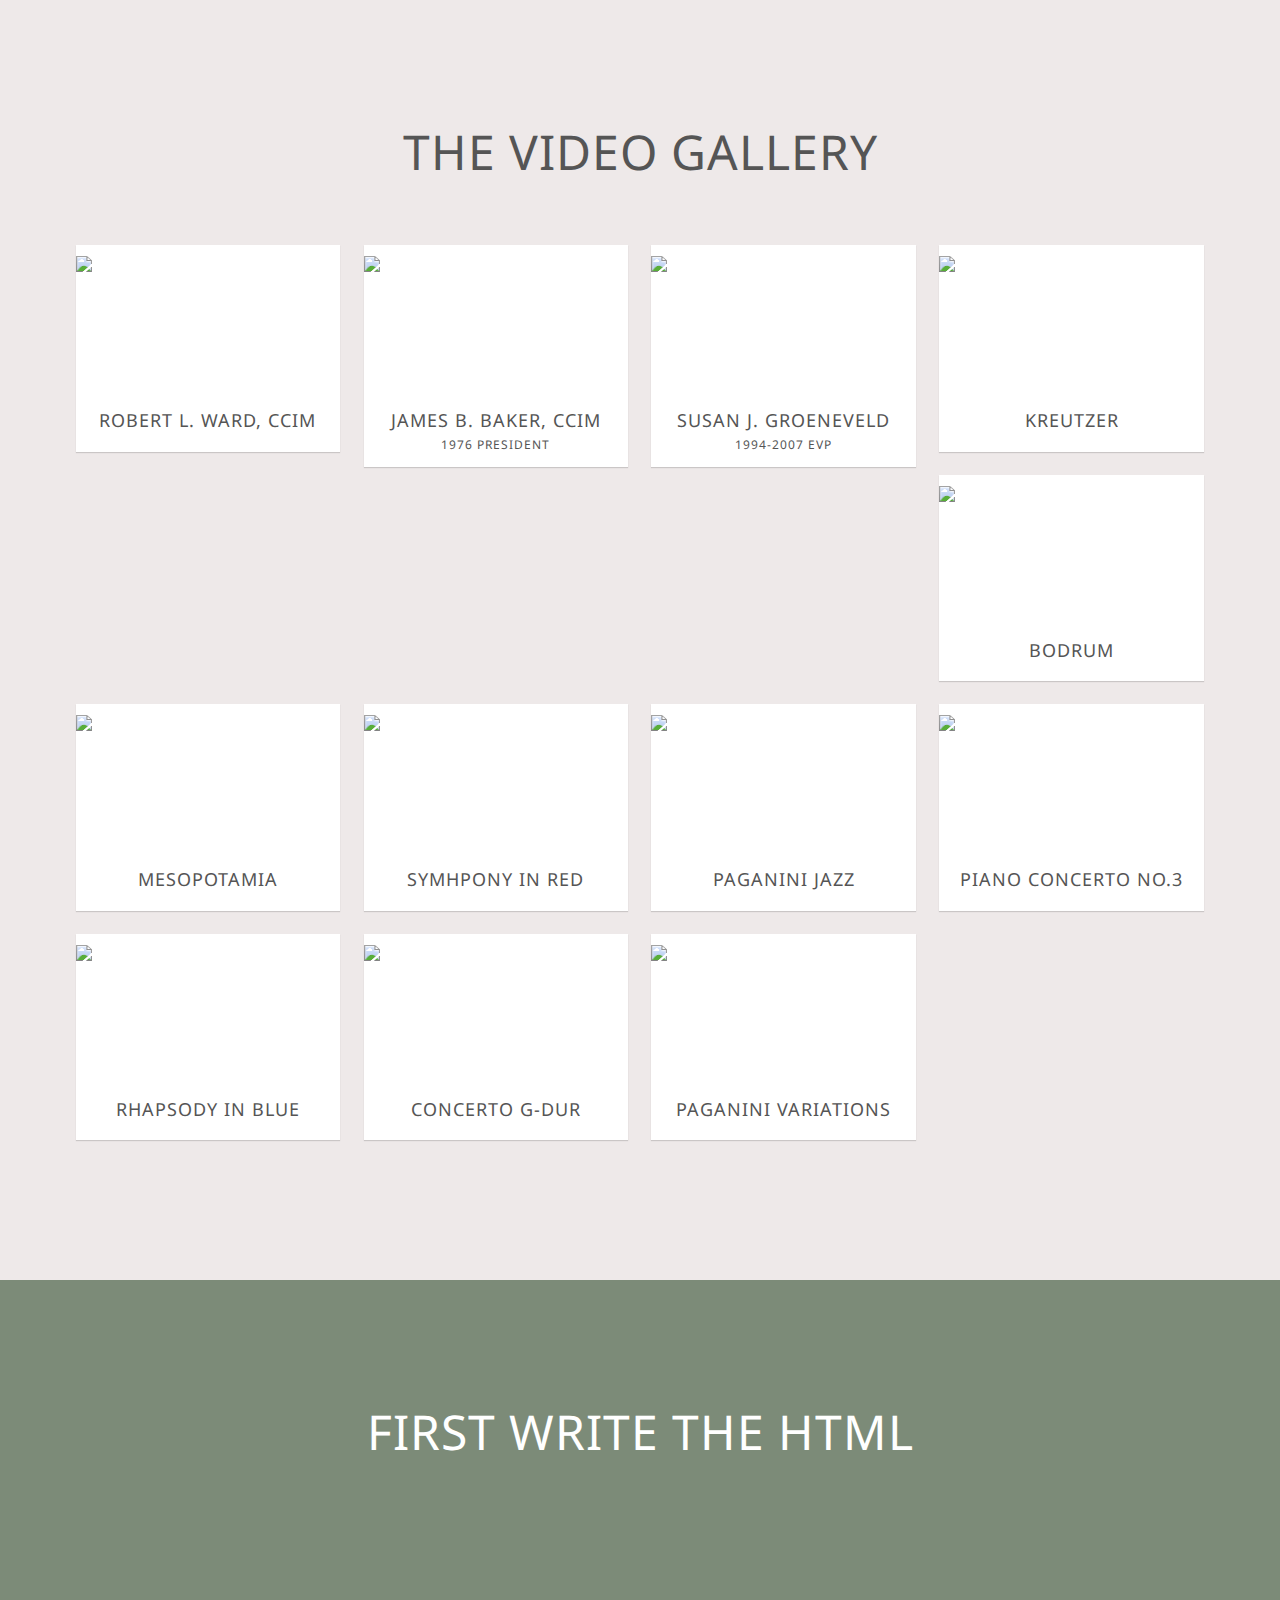
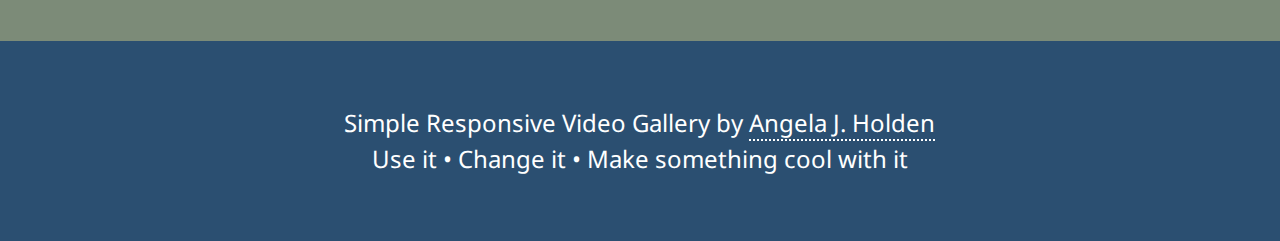
==== videogallery.html @ e7d800b8 "customizing videogallery.html" ====
<!DOCTYPE html>
<html lang="en">

  <head>
    <meta charset="utf-8">
    <meta http-equiv="X-UA-Compatible" content="IE=edge,chrome=1">
    <meta name="viewport" content="width=device-width, initial-scale=1">
    <link rel="shortcut icon" href="favicon.ico">
    <title>Responsive Video Gallery</title>
    <link rel="stylesheet" href="css/main.css">
    <link href='http://fonts.googleapis.com/css?family=Noto+Sans:400,700' rel='stylesheet' type='text/css'>
    <!--[if lt IE 9]>
    <script src="http://html5shiv.googlecode.com/svn/trunk/html5.js"></script>
    <![endif]-->
  </head>

  <body>

    <section class="second clearfix">
      
      <header>
        <h1>The Video Gallery</h1>
      </header>


      <article class="video">
        <figure>
        <a class="fancybox fancybox.iframe" href="https://player.vimeo.com/video/237942174"><img class="videoThumb" src="https://i.vimeocdn.com/video/660528770_236x133.jpg"></a>
        </figure>
        <h2 class="videoTitle">Robert L. Ward, CCIM</h2>
      </article>

      <article class="video">
        <figure>
        <a class="fancybox fancybox.iframe" href="https://player.vimeo.com/video/237940943"><img class="videoThumb" src="https://i.vimeocdn.com/video/660528685_236x133.jpg"></a>
        </figure>
        <h2 class="videoTitle">James B. Baker, CCIM</h2>
        <p class="videoTitle title-year">1976 President</p>
      </article>
      
      <article class="video">
        <figure>
        <a class="fancybox fancybox.iframe" href="https://player.vimeo.com/video/237942597"><img class="videoThumb" src="https://i.vimeocdn.com/video/660529726_236x133.jpg"></a>
        </figure>
        <h2 class="videoTitle">Susan J. Groeneveld </h2>
        <p class="videoTitle title-year">1994-2007 EVP</p>
      </article>
      
      <article class="video">
        <figure>
        <a class="fancybox fancybox.iframe" href="//www.youtube.com/embed/OF9fneQ50Us"><img class="videoThumb" src="https://static.pexels.com/photos/20787/pexels-photo.jpg"></a>
        </figure>
        <h2 class="videoTitle">Kreutzer</h2>
      </article>
      
      <article class="video">
        <figure>
        <a class="fancybox fancybox.iframe" href="//www.youtube.com/embed/1swsXJuclGM"><img class="videoThumb" src="https://static.pexels.com/photos/20787/pexels-photo.jpg"></a>
        </figure>
        <h2 class="videoTitle">Bodrum</h2>
      </article>

      <article class="video">
        <figure>
        <a class="fancybox fancybox.iframe" href="//www.youtube.com/embed/WQ3Gf9PLUO8"><img class="videoThumb" src="https://static.pexels.com/photos/20787/pexels-photo.jpg"></a>
        </figure>
        <h2 class="videoTitle">Mesopotamia</h2>
      </article>

      <article class="video">
        <figure>
        <a class="fancybox fancybox.iframe" href="//player.vimeo.com/video/7533229"><img class="videoThumb" src="https://static.pexels.com/photos/20787/pexels-photo.jpg"></a>
        </figure>
        <h2 class="videoTitle">Symhpony in Red</h2>
      </article>

      <article class="video">
        <figure>
        <a class="fancybox fancybox.iframe" href="//www.youtube.com/embed/bYy1yKqspYs"><img class="videoThumb" src="https://static.pexels.com/photos/20787/pexels-photo.jpg"></a>
        </figure>
        <h2 class="videoTitle">Paganini Jazz</h2>
      </article>
      
      <article class="video">
        <figure>
        <a class="fancybox fancybox.iframe" href="//www.youtube.com/embed/02bxAzWn0JM"><img class="videoThumb" src="https://static.pexels.com/photos/20787/pexels-photo.jpg"></a>
        </figure>
        <h2 class="videoTitle">Piano Concerto No.3</h2>
      </article>
      
      <article class="video">
        <figure>
        <a class="fancybox fancybox.iframe" href="//www.youtube.com/embed/uj158c_4e0M"><img class="videoThumb" src="https://static.pexels.com/photos/20787/pexels-photo.jpg"></a>
        </figure>
        <h2 class="videoTitle">Rhapsody in Blue</h2>
      </article>

      <article class="video">
        <figure>
        <a class="fancybox fancybox.iframe" href="//www.youtube.com/embed/kIxech_-msA"><img class="videoThumb" src="https://static.pexels.com/photos/20787/pexels-photo.jpg"></a>
        </figure>
        <h2 class="videoTitle">Concerto G-Dur</h2>
      </article>
      
      <article class="video">
        <figure>
        <a class="fancybox fancybox iframe" href="//www.youtube.com/embed/_ZSefvtdYiY"><img class="videoThumb" src="https://static.pexels.com/photos/20787/pexels-photo.jpg"></a>
        </figure>
        <h2 class="videoTitle">Paganini Variations</h2>
      </article>

    </section>

    <section class="third">
      <header>
        <h1>First write the HTML</h1>
      </header>

    </section>

  </body>

  <footer>
    <p>Simple Responsive Video Gallery by <a href="http://angelajholden.com" target="_blank">Angela J. Holden</a><p>
    <p>Use it • Change it • Make something cool with it</p>
  </footer>

  <script src="http://ajax.googleapis.com/ajax/libs/jquery/1.10.0/jquery.min.js"></script>
  <script src="js/jquery.fancybox.min.js"></script>
  <script src="js/global.min.js"></script>
  
</html>
---- css/main.css ----
article,aside,details,figcaption,figure,footer,header,hgroup,main,nav,section,summary{display:block}*{box-sizing:border-box}html{-ms-text-size-adjust:100%;-webkit-text-size-adjust:100%}body{font-family:'Noto Sans', sans-serif;font-size:24px;font-weight:400;line-height:1.5;color:#fff;margin:0;padding:0}@media (max-width: 1024px){body{font-size:20px}}@media (max-width: 480px){body{font-size:16px}}
figure{margin:0;padding:0}p,ol{width:70%;margin:2.5% auto;padding-left:20px}@media (max-width: 1024px){p,ol{width:90%}}@media (max-width: 480px){p,ol{width:100%}}
ul li,ol li{margin:20px 0}p,ul{padding-left:0}header{margin-bottom:5%}h1{font-size:48px;font-weight:400;line-height:1;text-transform:uppercase;letter-spacing:1px;text-align:center;margin:0}@media (max-width: 1024px){h1{font-size:36px}}@media (max-width: 480px){h1{font-size:28px}}
h2{font-size:18px;font-weight:400;line-height:1.25;color:#555;text-transform:uppercase;letter-spacing:1px;text-align:center;padding:5px 8px;margin:0;white-space:nowrap}@media (max-width: 1200px){h2{font-size:15px}}
pre,code{font-family:Monaco, Consolas, "Lucida Console", monospace;font-size:16px;line-height:2;overflow:auto;width:75%;margin:0 auto;padding:10px;border-radius:10px}@media (max-width: 1024px){pre,code{width:100%;font-size:14px}}
code{padding:5px;vertical-align:3px;white-space:nowrap}a{color:#fff;text-decoration:none;border-bottom:dotted 2px #fff}a:hover,a:active,a:focus{color:#fff;border-bottom:solid 2px #fff}section{padding:10% 5%;width:100%}.first{background:url(../images/bg.jpg) no-repeat center center fixed;-moz-background-size:cover;-o-background-size:cover;-webkit-background-size:cover;background-size:cover}.first p{width:50%;margin:10% auto;text-align:center}@media (max-width: 768px){.first p{width:90%}}
.buttons{list-style-type:none;text-align:center}.buttons li{display:inline-block;margin:0 25px;padding:0}@media (max-width: 768px){.buttons li{display:block;margin:50px auto 0}}.buttons li a{font-size:30px;color:#fff;padding:20px;background:#bc8542;border:2px solid #bc8542;border-radius:10px;text-decoration:none;-moz-transition:all 0.3s ease;-o-transition:all 0.3s ease;-webkit-transition:all 0.3s ease;transition:all 0.3s ease}@media (max-width: 1024px){.buttons li a{padding:15px;font-size:22px}}.buttons li a:hover,.buttons li a:active,.buttons li a:focus{background:none;border:2px solid #fff}.second{background:#eee9e9}.second h1{color:#555}.third{background:#7c8b78}.third pre,.third code{color:#1a1e19;text-shadow:0 1px 0 #7c8b78;background:#6a7766}.fourth{background:#bc8542}.fourth pre,.fourth code{color:#251a0d;text-shadow:0 1px 0 #bc8542;background:#a07138}.fifth{background:#4892b5}.fifth pre,.fifth code{color:#0e1c23;text-shadow:0 1px 0 #4892b5;background:#3d7c9a}.sixth{background:#bb4b79}.sixth pre,.sixth code{color:#2a101b;text-shadow:0 1px 0 #bb4b79;background:#a23d67}.video{background:#fff;padding-bottom:15px;box-shadow:0 1px 1px rgba(0,0,0,0.15);width:18%;margin:1%;float:left;-moz-transition:all 0.5s ease;-o-transition:all 0.5s ease;-webkit-transition:all 0.5s ease;transition:all 0.5s ease}@media (max-width: 1366px){.video{width:23%}}@media (max-width: 1024px){.video{width:31.333%}}@media (max-width: 768px){.video{width:48%}}@media (max-width: 480px){.video{display:block;width:96%;margin:2%;float:none}}.video figure{height:0;padding-bottom:60%}.video img{width:100%;opacity:1}.video img:hover,.video img:active,.video img:focus{opacity:0.75}img{max-width:100%;height:auto}.clearfix{content:"";display:table;clear:both}footer{clear:both;background:#2b4f71;margin:0;padding:5%;text-align:center}.scroll-top:hover{color:#fff !important;background-color:#333;text-decoration:none;border-bottom:none}.scroll-top{display:none;position:fixed;bottom:1rem;right:1rem;width:3.2rem;height:3.2rem;line-height:2;font-size:1.4rem;color:#fff;background-color:rgba(0,0,0,0.5);text-decoration:none;-moz-border-radius:5px;-webkit-border-radius:5px;border-radius:5px;border-bottom:none;text-align:center;cursor:pointer}.fancybox-close{border-bottom:none}.fancybox-close:hover,.fancybox-close:active,.fancybox-close:focus{border-bottom:none}/*! fancyBox v2.1.5 fancyapps.com | fancyapps.com/fancybox/#license */.fancybox-wrap,.fancybox-skin,.fancybox-outer,.fancybox-inner,.fancybox-image,.fancybox-wrap iframe,.fancybox-wrap object,.fancybox-nav,.fancybox-nav span,.fancybox-tmp{padding:0;margin:0;border:0;outline:none;vertical-align:top}.fancybox-wrap{position:absolute;top:0;left:0;z-index:8020}.fancybox-skin{position:relative;background:#f9f9f9;color:#444;text-shadow:none;-webkit-border-radius:4px;-moz-border-radius:4px;border-radius:4px}.fancybox-opened{z-index:8030}.fancybox-opened .fancybox-skin{-webkit-box-shadow:0 10px 25px rgba(0,0,0,0.5);-moz-box-shadow:0 10px 25px rgba(0,0,0,0.5);box-shadow:0 10px 25px rgba(0,0,0,0.5)}.fancybox-outer,.fancybox-inner{position:relative}.fancybox-inner{overflow:hidden !important}.fancybox-type-iframe .fancybox-inner{-webkit-overflow-scrolling:touch}.fancybox-error{color:#444;font:14px/20px "Helvetica Neue",Helvetica,Arial,sans-serif;margin:0;padding:15px;white-space:nowrap}.fancybox-image,.fancybox-iframe{display:block;width:100%;height:100%}.fancybox-image{max-width:100%;max-height:100%}#fancybox-loading,.fancybox-close,.fancybox-prev span,.fancybox-next span{background-image:url("../images/fb/fancybox_sprite.png")}#fancybox-loading{position:fixed;top:50%;left:50%;margin-top:-22px;margin-left:-22px;background-position:0 -108px;opacity:0.8;cursor:pointer;z-index:8060}#fancybox-loading div{width:44px;height:44px;background:url("../images/fb/fancybox_loading.gif") center center no-repeat}.fancybox-close{position:absolute;top:-18px;right:-18px;width:36px;height:36px;cursor:pointer;z-index:8040}.fancybox-nav{position:absolute;top:0;width:40%;height:100%;cursor:pointer;text-decoration:none;background:transparent url("../images/fb/blank.gif");-webkit-tap-highlight-color:transparent;z-index:8040}.fancybox-prev{left:0}.fancybox-next{right:0}.fancybox-nav span{position:absolute;top:50%;width:36px;height:34px;margin-top:-18px;cursor:pointer;z-index:8040;visibility:hidden}.fancybox-prev span{left:10px;background-position:0 -36px}.fancybox-next span{right:10px;background-position:0 -72px}.fancybox-nav:hover span{visibility:visible}.fancybox-tmp{position:absolute;top:-99999px;left:-99999px;max-width:99999px;max-height:99999px;overflow:visible !important}.fancybox-lock{overflow:hidden !important;width:auto}.fancybox-lock body{overflow:hidden !important}.fancybox-lock-test{overflow-y:hidden !important}.fancybox-overlay{position:absolute;top:0;left:0;overflow:hidden;display:none;z-index:8010;background:url("../images/fb/fancybox_overlay.png")}.fancybox-overlay-fixed{position:fixed;bottom:0;right:0}.fancybox-lock .fancybox-overlay{overflow:auto;overflow-y:scroll}.fancybox-title{visibility:hidden;font:normal 13px/20px "Helvetica Neue",Helvetica,Arial,sans-serif;position:relative;text-shadow:none;z-index:8050}.fancybox-opened .fancybox-title{visibility:visible}.fancybox-title-float-wrap{position:absolute;bottom:0;right:50%;margin-bottom:-35px;z-index:8050;text-align:center}.fancybox-title-float-wrap .child{display:inline-block;margin-right:-100%;padding:2px 20px;background:transparent;background:rgba(0,0,0,0.8);-webkit-border-radius:15px;-moz-border-radius:15px;border-radius:15px;text-shadow:0 1px 2px #222;color:#FFF;font-weight:bold;line-height:24px;white-space:nowrap}.fancybox-title-outside-wrap{position:relative;margin-top:10px;color:#fff}.fancybox-title-inside-wrap{padding-top:10px}.fancybox-title-over-wrap{position:absolute;bottom:0;left:0;color:#fff;padding:10px;background:#000;background:rgba(0,0,0,0.8)}@media only screen and (-webkit-min-device-pixel-ratio: 1.5), only screen and (min--moz-device-pixel-ratio: 1.5), only screen and (min-device-pixel-ratio: 1.5){#fancybox-loading,.fancybox-close,.fancybox-prev span,.fancybox-next span{background-image:url("../images/fb/fancybox_sprite@2x.png");background-size:44px 152px}#fancybox-loading div{background-image:url("../images/fb/fancybox_loading@2x.gif");background-size:24px 24px}}
/*CUSTOM ADITIONS BELOW*/

p.title-year{
	font-size: 12px;
    font-weight: 400;
    line-height: 1.25;
    color: #555;
    text-transform: uppercase;
    letter-spacing: 1px;
    text-align: center;
    /*padding: 5px 8px;*/
    margin: 0,0;
    white-space: nowrap;
}

p {
	margin: 0 auto;
}
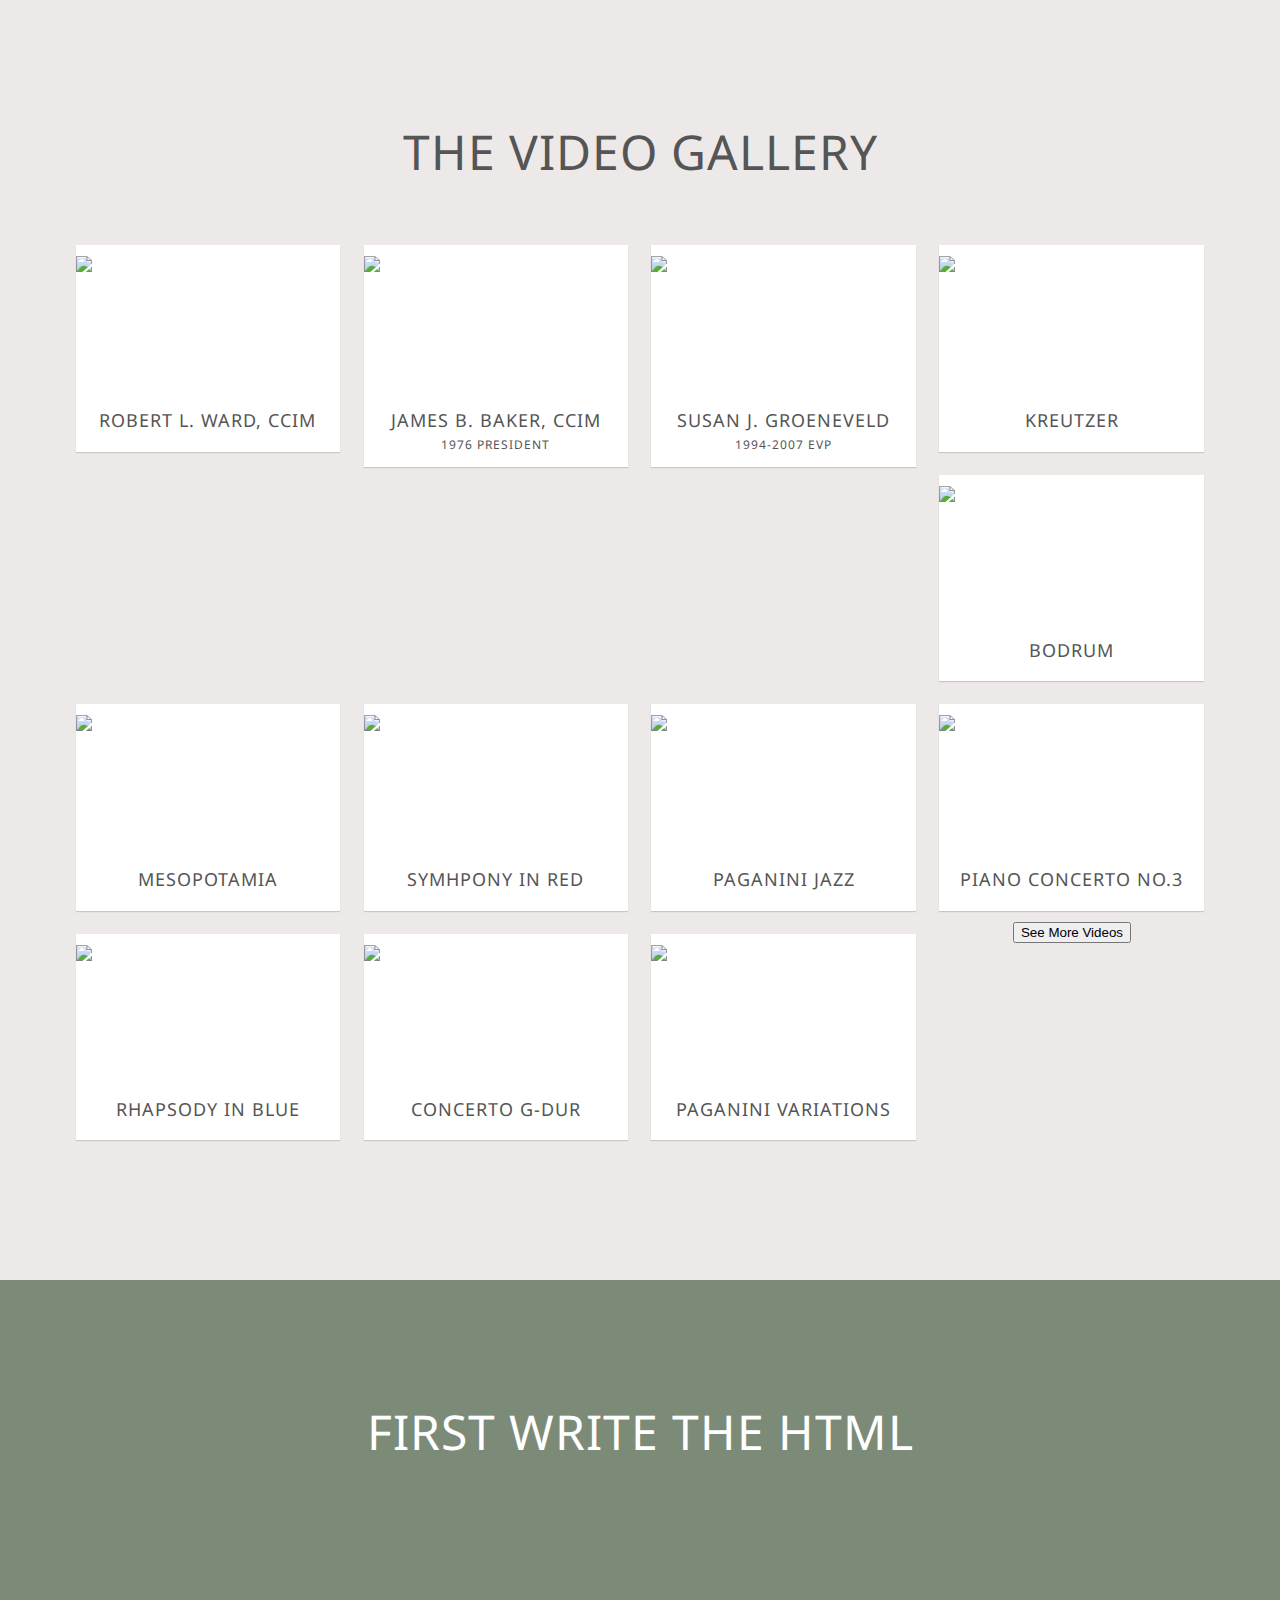
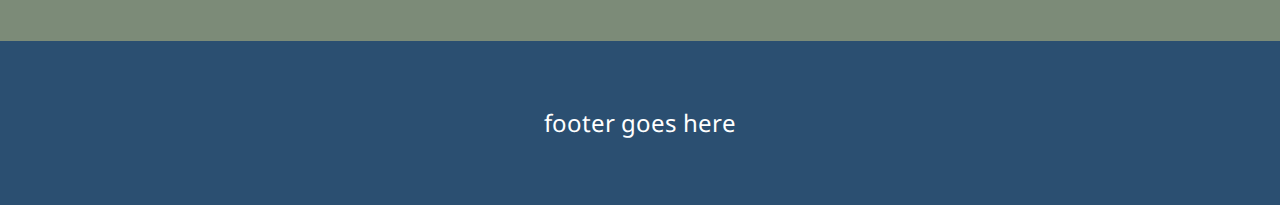
==== commit 540663f0: "added show/hide functionality" ====
--- a/videogallery.html
+++ b/videogallery.html
@@ -108,8 +108,21 @@
         </figure>
         <h2 class="videoTitle">Paganini Variations</h2>
       </article>
+      <button class="loadMore">See More Videos</button>
+    </section>
+
+<!-- LOAD MORE VIDEOS SECTION -->
+    <section class="fourth clearfix">
+    
+      <article class="video">
+        <figure>
+        <a class="fancybox fancybox iframe" href="https://player.vimeo.com/video/237942174"><img class="videoThumb" src="https://encrypted-tbn0.gstatic.com/images?q=tbn:ANd9GcT1U0mSII7CB9Y33DmRJ6NPPTvMkzPbD8m942Ou3yixUmVSHyCD"></a>
+        </figure>
+        <h2 class="videoTitle">Paganini Variations</h2>
+      </article>
 
     </section>
+<!-- END LOAD MORE VIDEOS SECTION -->
 
     <section class="third">
       <header>
@@ -121,12 +134,27 @@
   </body>
 
   <footer>
-    <p>Simple Responsive Video Gallery by <a href="http://angelajholden.com" target="_blank">Angela J. Holden</a><p>
-    <p>Use it • Change it • Make something cool with it</p>
+    <p>footer goes here</p>
   </footer>
 
   <script src="http://ajax.googleapis.com/ajax/libs/jquery/1.10.0/jquery.min.js"></script>
   <script src="js/jquery.fancybox.min.js"></script>
   <script src="js/global.min.js"></script>
+  <script src="js/scripts.js"></script>
   
-</html>+
+
+
+
+
+
+
+
+
+  <!-- NOTES:
+  - Add Load More button
+  - Add Play Button icon over thumbnails
+
+   -->
+</html>
+
--- a/css/main.css
+++ b/css/main.css
@@ -22,4 +22,18 @@
 
 p {
 	margin: 0 auto;
+}
+
+.loadMore {
+    display: block;
+    margin: 0 auto;
+}
+
+.fourth {
+    display: none;
+    overflow: hidden;
+}
+
+.hideItems {
+    display: none;
 }